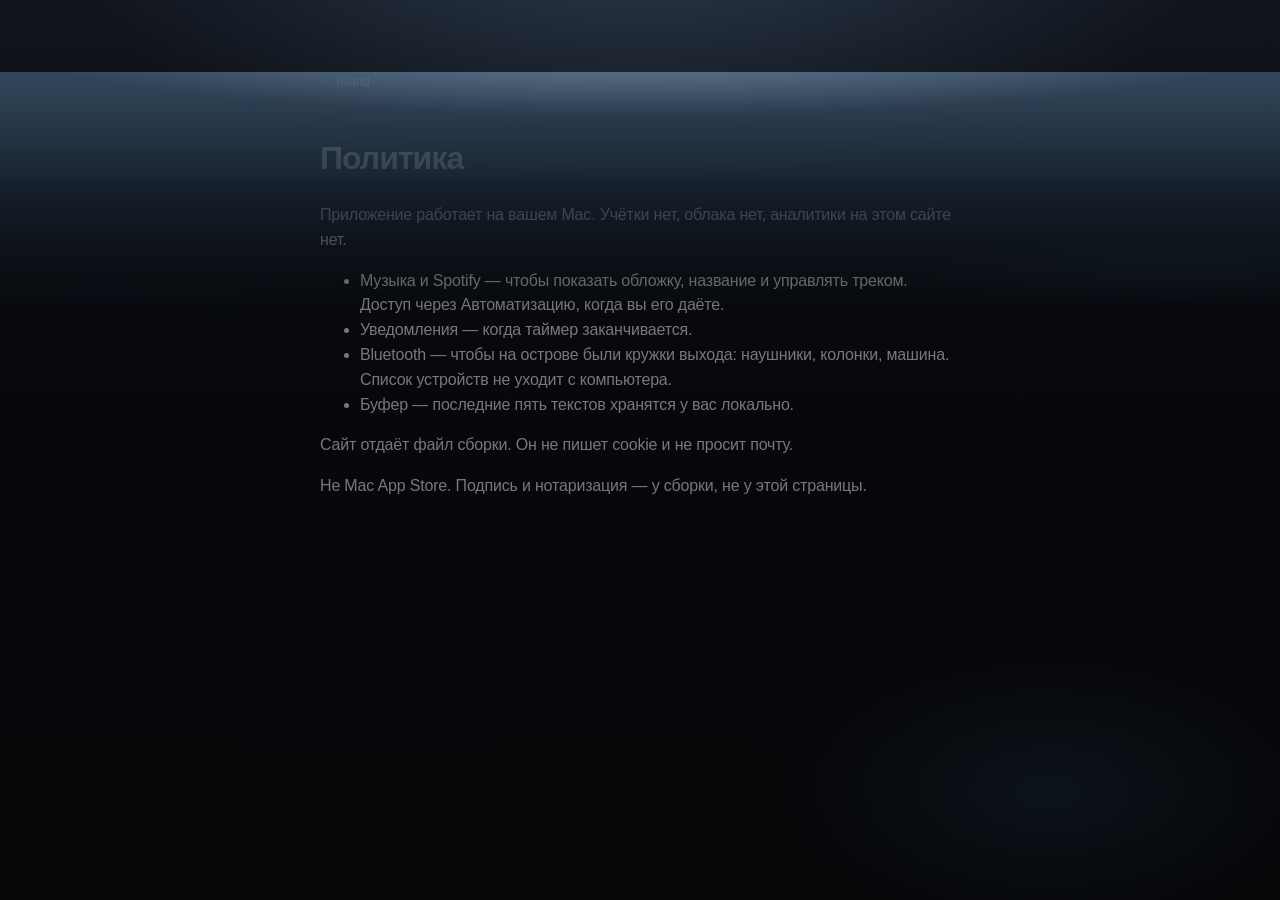
==== site/privacy.html @ e31c8dca "Initial commit of Island for Mac source and site." ====
<!DOCTYPE html>
<html lang="ru">
<head>
  <meta charset="utf-8">
  <meta name="viewport" content="width=device-width, initial-scale=1">
  <title>Политика — Island</title>
  <link rel="icon" href="favicon.svg" type="image/svg+xml">
  <link rel="stylesheet" href="site.css">
</head>
<body>
  <div class="sea" aria-hidden="true"></div>
  <div class="page">
    <article class="policy">
      <a class="back" href="index.html">← Island</a>
      <h1>Политика</h1>
      <p>Приложение работает на вашем Mac. Учётки нет, облака нет, аналитики на этом сайте нет.</p>
      <ul>
        <li>Музыка и Spotify — чтобы показать обложку, название и управлять треком. Доступ через Автоматизацию, когда вы его даёте.</li>
        <li>Уведомления — когда таймер заканчивается.</li>
        <li>Bluetooth — чтобы на острове были кружки выхода: наушники, колонки, машина. Список устройств не уходит с компьютера.</li>
        <li>Буфер — последние пять текстов хранятся у вас локально.</li>
      </ul>
      <p>Сайт отдаёт файл сборки. Он не пишет cookie и не просит почту.</p>
      <p>Не Mac App Store. Подпись и нотаризация — у сборки, не у этой страницы.</p>
    </article>
  </div>
</body>
</html>
---- site/site.css ----
:root {
  --bg: #07080b;
  --ink: #f3f3f5;
  --mute: rgba(243, 243, 245, 0.48);
  --hair: rgba(255, 255, 255, 0.14);
  --glass: rgba(48, 48, 52, 0.58);
  --tint: rgba(255, 255, 255, 0.08);
  --glass-blur: blur(44px) saturate(150%) brightness(1.12);
  --blue: #2997ff;
  --ease: cubic-bezier(0.16, 1, 0.3, 1);
  --spring: cubic-bezier(0.32, 0.72, 0, 1);
  --desktop:
    radial-gradient(ellipse 100% 70% at 50% -18%, rgba(186, 214, 240, 0.55), transparent 52%),
    radial-gradient(ellipse 55% 48% at 8% 108%, rgba(64, 104, 148, 0.5), transparent 54%),
    radial-gradient(ellipse 48% 42% at 92% 90%, rgba(52, 86, 124, 0.4), transparent 52%),
    linear-gradient(180deg, #3a4f66 0%, #1a2634 48%, #0e141c 100%);
  --pad: clamp(20px, 5vw, 72px);
  --max: 1120px;
  --island-w: 212px;
  --island-h: 34px;
  --island-r: 17px;
  --notch-w: 148px;
  --notch-h: 32px;
}

*,
*::before,
*::after {
  box-sizing: border-box;
}

html {
  scroll-behavior: smooth;
  background: #f5f5f7;
  color-scheme: light;
}

html.is-dark {
  background: var(--bg);
  color-scheme: dark;
}

html,
body {
  margin: 0;
  min-height: 100%;
  color: var(--ink);
  font-family: "SF Pro Display", "SF Pro Text", -apple-system, BlinkMacSystemFont, "Helvetica Neue", "Segoe UI", sans-serif;
  letter-spacing: -0.011em;
  -webkit-font-smoothing: antialiased;
}

body {
  overflow-x: hidden;
  background: #f5f5f7;
}

body.is-ready,
html.is-dark body {
  background: var(--bg);
}

body.booting {
  overflow: hidden;
}

a {
  color: inherit;
}

button,
.lang-btn {
  font: inherit;
  color: inherit;
  background: none;
  border: 0;
  cursor: pointer;
}

.sea {
  position: fixed;
  inset: 0;
  z-index: 0;
  pointer-events: none;
  background:
    radial-gradient(ellipse 80% 46% at 50% -6%, rgba(110, 150, 190, 0.28), transparent 56%),
    radial-gradient(ellipse 40% 30% at 82% 88%, rgba(32, 52, 74, 0.28), transparent 52%),
    linear-gradient(180deg, #10141c 0%, #07080b 42%, #050608 100%);
}

.sea::after {
  content: none;
}

.grain {
  position: fixed;
  inset: 0;
  z-index: 1;
  pointer-events: none;
  opacity: 0.035;
  transform: translateZ(0);
  background-image:
    radial-gradient(rgba(255, 255, 255, 0.22) 0.6px, transparent 0.7px),
    radial-gradient(rgba(0, 0, 0, 0.35) 0.5px, transparent 0.6px);
  background-size: 3px 3px, 2px 2px;
  background-position: 0 0, 1px 1px;
}

.page {
  position: relative;
  z-index: 2;
}

.page::before {
  content: "";
  position: absolute;
  inset: 0 0 auto;
  height: 240px;
  background: var(--desktop);
  opacity: 0.88;
  pointer-events: none;
  z-index: 0;
  -webkit-mask-image: linear-gradient(180deg, #000 0 42%, transparent);
  mask-image: linear-gradient(180deg, #000 0 42%, transparent);
}

.gate {
  position: fixed;
  inset: 0;
  z-index: 40;
  pointer-events: auto;
}

.gate-veil {
  position: absolute;
  inset: 0;
  background: #f5f5f7;
  --hole: 170px;
  -webkit-mask-image: radial-gradient(
    circle at 50% 16px,
    transparent 0,
    transparent var(--hole),
    #000 calc(var(--hole) + 72px)
  );
  mask-image: radial-gradient(
    circle at 50% 16px,
    transparent 0,
    transparent var(--hole),
    #000 calc(var(--hole) + 72px)
  );
}

.gate.is-done {
  opacity: 0;
  pointer-events: none;
  transition: opacity 0.55s var(--ease);
}

body.booting .live-island {
  pointer-events: none;
}

body.booting .hint,
body.booting .menubar {
  opacity: 0;
}

body.booting.is-night .menubar {
  opacity: 1;
  transition: opacity 0.9s var(--ease) 0.2s;
}

body.booting .sea,
body.booting .grain {
  opacity: 0;
}

body.booting.is-night .sea {
  opacity: 1;
  transition: opacity 1.1s var(--ease);
}

body.booting.is-night .grain {
  opacity: 0.045;
  transition: opacity 1.1s var(--ease);
}

.rise,
.rise-stay {
  opacity: 0;
  transition:
    opacity 0.7s var(--ease),
    transform 0.7s var(--ease);
  transition-delay: 0s;
}

.rise {
  transform: translate3d(0, 16px, 0);
}

.lid.rise {
  transform: translate3d(0, 12px, 0);
}

.rise.is-in {
  opacity: 1;
  transform: none;
  transition-delay: calc(var(--d, 0) * 70ms);
}

.rise-stay.is-in {
  opacity: 1;
}

.lid.rise.is-in {
  transform: none;
}

.menubar {
  display: flex;
  align-items: center;
  gap: 18px;
  height: 28px;
  padding: 0 16px;
  font-size: 13px;
  color: rgba(255, 255, 255, 0.86);
  user-select: none;
  background: rgba(14, 16, 20, 0.55);
}

.menubar nav {
  display: flex;
  gap: 16px;
}

.menubar a {
  text-decoration: none;
  opacity: 0.72;
}

.menubar a:hover {
  opacity: 1;
}

.apple {
  width: 12px;
  height: 14px;
  display: inline-block;
  opacity: 0.88;
}

.menubar .brand {
  font-weight: 600;
  opacity: 1;
}

.menubar-right {
  position: relative;
  z-index: 10;
  margin-left: auto;
  display: flex;
  align-items: center;
  gap: 14px;
}

.langs {
  position: relative;
  z-index: 10;
  display: flex;
  flex-wrap: wrap;
  justify-content: flex-end;
  gap: 6px 8px;
  font-size: 11px;
}

.lang-btn {
  opacity: 0.4;
  padding: 2px 4px;
  line-height: 1;
  pointer-events: auto;
}

.lang-btn[aria-pressed="true"] {
  opacity: 1;
}

.clock {
  font-variant-numeric: tabular-nums;
  min-width: 92px;
  text-align: right;
}

.island-slot {
  position: relative;
  height: 86px;
  margin-top: -28px;
  z-index: 8;
  overflow: visible;
  pointer-events: none;
  transition: height 0.52s var(--spring);
}

.island-slot.is-wide {
  height: 148px;
}

.island-slot.is-taller {
  height: 220px;
}

.island-wrap {
  position: absolute;
  left: 50%;
  top: 0;
  transform: translateX(-50%);
  z-index: 4;
  display: flex;
  flex-direction: column;
  align-items: center;
  pointer-events: auto;
}

.live-island {
  z-index: 1;
  pointer-events: auto;
}

.island {
  position: relative;
  width: 268px;
  height: 58px;
  border-radius: 0 0 29px 29px;
  overflow: hidden;
  isolation: isolate;
  transform: translateZ(0);
  transform-origin: top center;
  transition:
    width 0.52s var(--spring),
    height 0.52s var(--spring),
    border-radius 0.52s var(--spring);
}

.island.is-open {
  width: 420px;
  height: 124px;
  border-radius: 0 0 22px 22px;
}

.island.is-open.is-tall {
  height: 198px;
}

.mac-notch {
  position: absolute;
  left: 50%;
  top: 0;
  z-index: 12;
  display: flex;
  align-items: center;
  justify-content: center;
  overflow: hidden;
  width: var(--notch-w, 148px);
  height: var(--notch-h, 32px);
  margin-left: calc(var(--notch-w, 148px) / -2);
  border-radius: 0 0 11px 11px;
  background: #000;
  pointer-events: none;
  box-shadow: 0 1px 0 rgba(0, 0, 0, 0.65);
}

.mac-cam {
  position: static;
  width: 6px;
  height: 6px;
  flex: none;
  border-radius: 50%;
  transform: none;
  background: #151518;
  box-shadow: inset 0 0.4px 0.5px rgba(255, 255, 255, 0.12);
}

.island-glass,
.lid-cap::before,
.lyrics-island::before,
.move-body {
  background-color: rgba(38, 40, 46, 0.92);
  background-image: linear-gradient(
    180deg,
    rgba(255, 255, 255, 0.22) 0%,
    rgba(255, 255, 255, 0.06) 34%,
    rgba(255, 255, 255, 0.02) 58%,
    rgba(0, 0, 0, 0.28) 100%
  );
  box-shadow:
    inset 0 1px 0 rgba(255, 255, 255, 0.38),
    inset 0 -0.8px 0 rgba(0, 0, 0, 0.4),
    inset 0 0 0 0.6px rgba(255, 255, 255, 0.14),
    0 0 0 0.5px rgba(0, 0, 0, 0.5),
    0 10px 28px rgba(0, 0, 0, 0.28);
}

.island-glass {
  position: absolute;
  inset: 0;
  border-radius: inherit;
  transform: translateZ(0);
  backface-visibility: hidden;
}

.island-glass::before {
  content: "";
  position: absolute;
  left: 8%;
  top: -45%;
  width: 58%;
  height: 78%;
  background: radial-gradient(ellipse, rgba(255, 255, 255, 0.16), transparent 68%);
  pointer-events: none;
}

.island-glass::after {
  display: none;
}

.island-collapsed,
.island-open {
  position: absolute;
  inset: 0;
  display: flex;
  color: white;
}

.live-island .island-collapsed,
.live-island .island-open {
  inset: auto;
  top: 0;
  left: 50%;
  transform: translateX(-50%);
}

.live-island .island-collapsed {
  width: 268px;
  height: 58px;
}

.live-island .island-open {
  width: 420px;
  height: 124px;
}

.live-island.is-open.is-tall .island-open {
  height: 198px;
}

.island-collapsed {
  align-items: flex-end;
  justify-content: space-between;
  padding: 32px 16px 6px;
  gap: 0;
  font-size: 10px;
  font-weight: 600;
  opacity: 1;
  transition: opacity 0.12s linear;
}

.mini-left {
  display: flex;
  align-items: center;
  gap: 6px;
  min-width: 0;
  flex: 1;
}

.mini-time,
.mini-timer {
  font-variant-numeric: tabular-nums;
  opacity: 0.55;
}

.mini-timer {
  display: flex;
  align-items: center;
  gap: 4px;
  opacity: 0.78;
  flex: none;
}

.mini-title {
  overflow: hidden;
  text-overflow: ellipsis;
  white-space: nowrap;
  max-width: 88px;
}

.mini-ring {
  width: 12px;
  height: 12px;
  flex: none;
}

.mini-ring-bg,
.mini-ring-fg {
  fill: none;
  stroke-width: 1.5;
}

.mini-ring-bg {
  stroke: rgba(255, 255, 255, 0.16);
}

.mini-ring-fg {
  stroke: rgba(255, 255, 255, 0.95);
  stroke-linecap: round;
  transform: rotate(-90deg);
  transform-origin: 6px 6px;
  stroke-dasharray: 28.274;
  stroke-dashoffset: 17.5;
}

.mini-gap {
  width: 8px;
  flex: 1;
}

.island.is-open .island-collapsed {
  opacity: 0;
  pointer-events: none;
}

.island-open {
  flex-direction: column;
  padding: 6px 10px 12px;
  opacity: 0;
  visibility: hidden;
  pointer-events: none;
  transition:
    opacity 0.12s linear,
    visibility 0s linear 0.12s;
}

.island.is-open .island-open {
  opacity: 1;
  visibility: visible;
  pointer-events: auto;
  transition:
    opacity 0.2s var(--ease) 0.22s,
    visibility 0s linear 0.22s;
}

.bars {
  display: flex;
  align-items: flex-end;
  gap: 1.5px;
  height: 10px;
}

.bars i {
  display: block;
  width: 2px;
  background: #fff;
  border-radius: 1px;
  animation: eq 2.2s var(--ease) infinite;
  transform-origin: center bottom;
}

.bars i:nth-child(1) { height: 4px; animation-delay: 0s; }
.bars i:nth-child(2) { height: 9px; animation-delay: 0.28s; }
.bars i:nth-child(3) { height: 6px; animation-delay: 0.5s; }
.bars i:nth-child(4) { height: 10px; animation-delay: 0.14s; }

@keyframes eq {
  0%, 100% { transform: scaleY(0.78); }
  50% { transform: scaleY(1); }
}

.ears {
  display: flex;
  align-items: center;
  height: 32px;
  padding: 0 2px;
}

.wheels {
  display: flex;
  gap: 3px;
  transform: scale(0.72);
  transform-origin: left center;
}

.wheel {
  width: 22px;
  height: 32px;
  overflow: hidden;
  text-align: center;
  font-size: 11px;
  font-variant-numeric: tabular-nums;
  line-height: 11px;
  opacity: 0.9;
  color: inherit;
  padding: 0;
}

.wheel span {
  display: block;
  opacity: 0.28;
}

.wheel span.on {
  opacity: 1;
  font-weight: 600;
}

.right-ear {
  margin-left: auto;
  display: flex;
  gap: 2px;
}

.chip,
.icon-btn,
.out {
  transition: opacity 0.2s var(--ease), background-color 0.2s var(--ease), color 0.2s var(--ease);
}

.chip {
  width: 26px;
  height: 26px;
  display: grid;
  place-items: center;
  opacity: 0.78;
  color: inherit;
  padding: 0;
}

.chip:hover,
.icon-btn:hover,
.out:hover {
  opacity: 1;
}

.chip svg {
  width: 12px;
  height: 12px;
  fill: none;
  stroke: currentColor;
  stroke-width: 1.7;
  stroke-linecap: round;
  stroke-linejoin: round;
}

.chip.mic-off {
  background: #fff;
  color: #e11d2e;
  border-radius: 50%;
  opacity: 1;
}

.chip .mic-off-ico {
  display: none;
}

.chip.mic-off .mic-on {
  display: none;
}

.chip.mic-off .mic-off-ico {
  display: block;
}

.media-row {
  display: flex;
  align-items: center;
  gap: 10px;
  margin-top: 10px;
  padding: 0 4px;
}

.art {
  width: 32px;
  height: 32px;
  border-radius: 9px;
  flex: none;
  background:
    radial-gradient(circle at 32% 28%, rgba(255, 214, 176, 0.95), transparent 36%),
    radial-gradient(circle at 78% 72%, rgba(40, 28, 22, 0.7), transparent 48%),
    linear-gradient(155deg, #c47848 0%, #6a3218 48%, #2a1812 100%);
  box-shadow: inset 0 0 0 0.5px rgba(255, 255, 255, 0.18);
}

.live-island .meta {
  max-width: 100px;
}

.live-island .transport {
  flex-shrink: 0;
}

.meta {
  min-width: 0;
  flex: 1;
}

.meta strong {
  display: block;
  font-size: 12px;
  font-weight: 600;
  white-space: nowrap;
  overflow: hidden;
  text-overflow: ellipsis;
}

.meta small {
  display: block;
  font-size: 11px;
  color: rgba(255, 255, 255, 0.48);
}

.transport {
  display: flex;
  align-items: center;
  gap: 8px;
  margin-left: auto;
}

.icon-btn {
  width: 24px;
  height: 24px;
  display: grid;
  place-items: center;
  padding: 0;
  opacity: 0.88;
  color: inherit;
}

.icon-btn svg,
.out svg {
  width: 11px;
  height: 11px;
  fill: currentColor;
  stroke: currentColor;
  stroke-width: 1.2;
  stroke-linecap: round;
  stroke-linejoin: round;
}

.icon-btn .play-ico {
  display: none;
}

.island.is-paused .play-ico {
  display: block;
}

.island.is-paused .pause-ico {
  display: none;
}

.island.is-paused .bars i {
  animation: none;
}

.outs {
  display: flex;
  gap: 4px;
  padding: 3px 5px;
  border-radius: 999px;
  background: rgba(255, 255, 255, 0.1);
}

.out {
  width: 20px;
  height: 20px;
  border-radius: 50%;
  display: grid;
  place-items: center;
  padding: 0;
  background: rgba(255, 255, 255, 0.1);
  color: rgba(255, 255, 255, 0.42);
}

.out svg {
  width: 10px;
  height: 10px;
}

.out.is-on {
  background: #fff;
  color: #111;
}

.clip-list,
.side-panel {
  display: none;
  margin: 6px 4px 0;
  font-size: 11px;
  color: rgba(255, 255, 255, 0.78);
}

.island.show-clip .clip-list,
.island.show-lyrics .js-lyrics,
.island.show-list .js-playlist {
  display: grid;
  gap: 3px;
}

.clip-list button,
.js-playlist button {
  text-align: left;
  color: inherit;
  padding: 3px 6px;
  border-radius: 6px;
  background: rgba(255, 255, 255, 0.06);
}

.clip-list button:hover,
.js-playlist button:hover,
.js-playlist button.is-on {
  background: rgba(255, 255, 255, 0.14);
}

.side-panel {
  padding: 4px 6px;
  line-height: 1.35;
  color: rgba(255, 255, 255, 0.55);
}

.progress {
  display: flex;
  align-items: center;
  gap: 8px;
  margin-top: 8px;
  padding: 0 4px;
  font-size: 10px;
  font-variant-numeric: tabular-nums;
  color: rgba(255, 255, 255, 0.55);
}

.bar {
  flex: 1;
  height: 3px;
  border-radius: 99px;
  background: rgba(255, 255, 255, 0.16);
  overflow: hidden;
  padding: 0;
}

.bar i {
  display: block;
  height: 100%;
  width: 34%;
  background: #fff;
  border-radius: inherit;
  pointer-events: none;
}

.hint {
  margin-top: 10px;
  font-size: 11px;
  color: var(--mute);
  white-space: nowrap;
  transition: opacity 0.3s;
  pointer-events: none;
}

.island-wrap:has(.is-open) .hint {
  opacity: 0;
  height: 0;
  margin: 0;
  overflow: hidden;
}

.notch-row {
  display: grid;
  grid-template-columns: 1fr 1fr;
  gap: 18px;
  width: min(100% - 2 * var(--pad), var(--max));
  margin: 0 auto;
}

.lid {
  margin: 0;
}

.lid-screen {
  position: relative;
  height: 168px;
  border-radius: 8px 8px 0 0;
  overflow: hidden;
  background: var(--desktop);
  box-shadow:
    inset 0 3px 0 #050506,
    inset 0 0 0 1px rgba(0, 0, 0, 0.55);
}

.lid-float .lid-screen {
  height: 168px;
}

.desk-bar,
.lid-bar {
  position: absolute;
  left: 0;
  right: 0;
  z-index: 1;
  display: flex;
  align-items: center;
  justify-content: space-between;
  font-size: 8px;
  font-weight: 500;
  letter-spacing: 0.01em;
  color: rgba(255, 255, 255, 0.72);
  background: rgba(28, 28, 30, 0.82);
  pointer-events: none;
}

.desk-bar {
  top: 0;
  height: 22px;
  padding: 0 10px;
}

.mac-screen > .mac-notch {
  z-index: 12;
}

.edit-stack,
.lyrics-island,
.move-body {
  z-index: 3;
}

.lid-bar {
  top: 3px;
  height: 24px;
  padding: 0 10px;
}

.lid-menus {
  display: inline-flex;
  align-items: center;
  gap: 7px;
  min-width: 0;
  overflow: hidden;
  white-space: nowrap;
}

.lid-apple {
  width: 9px;
  height: 11px;
  flex: none;
  opacity: 0.92;
}

.lid-float .lid-bar {
  display: grid;
  grid-template-columns: minmax(0, 1fr) auto minmax(0, 1fr);
  align-items: center;
  gap: 12px;
  top: 3px;
  height: 24px;
  padding: 0 14px;
  z-index: 3;
}

.lid-float .lid-menus {
  justify-self: start;
}

.lid-float .lid-clock {
  justify-self: end;
  display: inline-flex;
  align-items: center;
  gap: 7px;
  font-variant-numeric: tabular-nums;
}

.lid-wifi {
  width: 11px;
  height: 8px;
  opacity: 0.78;
}

.lid-batt {
  width: 16px;
  height: 7px;
  border: 1px solid currentColor;
  border-radius: 2px;
  opacity: 0.72;
  position: relative;
}

.lid-batt::before {
  content: "";
  position: absolute;
  inset: 1px 5px 1px 1px;
  background: currentColor;
  border-radius: 0.5px;
}

.lid-batt::after {
  content: "";
  position: absolute;
  right: -3px;
  top: 1.5px;
  width: 1.5px;
  height: 3px;
  background: currentColor;
  border-radius: 0 1px 1px 0;
}

.lid-extra {
  margin-left: 7px;
}

.lid-cap,
.lyrics-island {
  position: absolute;
  top: 0;
  left: 50%;
  z-index: 2;
  width: min(200px, 78%);
  height: 56px;
  margin-left: 0;
  transform: translateX(-50%);
  border-radius: 0 0 23px 23px;
  color: #fff;
  display: flex;
  align-items: flex-end;
  justify-content: space-between;
  padding: 0 12px 5px;
  font-size: 9px;
  font-weight: 600;
  overflow: hidden;
}

.lid-cap::before,
.lyrics-island::before {
  content: "";
  position: absolute;
  inset: 0;
  z-index: 0;
  border-radius: inherit;
  pointer-events: none;
}

.lid-float .lid-cap {
  position: relative;
  top: auto;
  left: auto;
  z-index: 2;
  width: 152px;
  height: 18px;
  margin: 0;
  transform: none;
  border-radius: 9px;
  align-items: center;
  justify-content: space-between;
  padding: 0 8px;
  font-size: 8px;
  font-weight: 500;
  justify-self: center;
}

.lid-float .lid-cap::before {
  box-shadow:
    inset 0 0.5px 0 rgba(255, 255, 255, 0.38),
    inset 0 0 0 0.5px rgba(255, 255, 255, 0.14),
    0 0 0 0.5px rgba(0, 0, 0, 0.25);
}

.lid:not(.lid-float) .mac-notch,
.lid:not(.lid-float) .lid-cap {
  top: 3px;
}

.lid-window {
  position: absolute;
  left: 36px;
  right: 36px;
  top: 42px;
  bottom: 0;
  border-radius: 10px 10px 0 0;
  background: rgba(38, 40, 46, 0.72);
  box-shadow:
    0 12px 32px rgba(0, 0, 0, 0.28),
    inset 0 0 0 0.5px rgba(255, 255, 255, 0.08);
  overflow: hidden;
}

.lid-titlebar {
  height: 22px;
  display: flex;
  align-items: center;
  gap: 5px;
  padding: 0 10px;
  background: rgba(52, 54, 60, 0.92);
  font-size: 8px;
  font-weight: 500;
  letter-spacing: 0.01em;
  color: rgba(255, 255, 255, 0.5);
}

.lid-titlebar span {
  flex: 1;
  text-align: center;
  margin-right: 28px;
}

.tl {
  width: 8px;
  height: 8px;
  flex: none;
  border-radius: 50%;
}

.tl-r { background: #ff5f57; }
.tl-y { background: #febc2e; }
.tl-g { background: #28c840; }

.lid-notch {
  --notch-w: 112px;
  --notch-h: 26px;
}

.lid-notch .lid-cap {
  width: min(210px, 86%);
}

.lid-l,
.lid-r {
  position: relative;
  z-index: 1;
  display: flex;
  align-items: center;
  gap: 4px;
  min-width: 0;
  overflow: hidden;
  white-space: nowrap;
}

.lid-gap {
  width: 8px;
  flex: 1;
}

.lid-l {
  padding-right: 0;
}

.lid-r {
  padding-left: 0;
  opacity: 0.78;
  font-variant-numeric: tabular-nums;
}

.lid-l em {
  font-style: normal;
  font-weight: 600;
  opacity: 0.55;
  font-variant-numeric: tabular-nums;
}

.ring {
  width: 12px;
  height: 12px;
  flex: none;
  border-radius: 50%;
  transform: rotate(-90deg);
  background: conic-gradient(#fff 0 38%, rgba(255, 255, 255, 0.16) 38% 100%);
  -webkit-mask: radial-gradient(farthest-side, transparent calc(100% - 1.55px), #000 calc(100% - 1.45px));
  mask: radial-gradient(farthest-side, transparent calc(100% - 1.55px), #000 calc(100% - 1.45px));
}

.lid-float .ring,
.lid-float .lid-l em {
  display: none;
}

.lid-cap.wraps-notch,
.lyrics-island.wraps-notch {
  padding-top: 28px;
}

.lid figcaption {
  margin-top: 8px;
  text-align: center;
  font-size: 11px;
  color: var(--mute);
}

.hero,
.map,
.lyrics-demo,
.edit-demo,
.move-demo,
.shores,
.get,
.foot {
  width: min(100% - 2 * var(--pad), var(--max));
  margin-inline: auto;
}

.hero {
  padding: 28px 0 72px;
  text-align: center;
}

.hero .notch-row {
  width: 100%;
  margin: 56px auto 0;
}

.kicker {
  margin: 12px 0 0;
  font-size: 12px;
  letter-spacing: 0.16em;
  text-transform: uppercase;
  color: var(--mute);
}

.hero h1 {
  margin: 0;
  font-size: clamp(48px, 9vw, 96px);
  font-weight: 500;
  letter-spacing: -0.045em;
  line-height: 0.92;
}

.lede {
  max-width: 34em;
  margin: 18px auto 0;
  font-size: 17px;
  line-height: 1.45;
  color: var(--mute);
}

.cta-row {
  display: flex;
  justify-content: center;
  align-items: center;
  gap: 18px;
  margin-top: 32px;
  flex-wrap: wrap;
}

.download {
  display: inline-flex;
  align-items: center;
  gap: 8px;
  text-decoration: none;
  background: #fff;
  color: #111;
  padding: 11px 20px;
  border-radius: 980px;
  font-size: 17px;
  font-weight: 400;
  letter-spacing: -0.022em;
  transition: transform 0.45s var(--spring), opacity 0.35s var(--ease);
}

.download:hover {
  transform: scale(1.03);
  opacity: 0.9;
}

.download svg {
  width: 14px;
  height: 14px;
  fill: none;
  stroke: currentColor;
  stroke-width: 1.5;
  stroke-linecap: round;
  stroke-linejoin: round;
}

.win {
  font-size: 13px;
  color: var(--mute);
}

.note {
  margin-top: 14px;
  font-size: 12px;
  color: var(--mute);
  min-height: 1.2em;
}

.map {
  padding: 40px 0 80px;
}

.map-head {
  text-align: center;
  margin-bottom: 36px;
}

.map-head h2 {
  margin: 0;
  font-size: clamp(22px, 3vw, 32px);
  font-weight: 560;
  letter-spacing: -0.03em;
}

.map-head p {
  margin: 8px auto 0;
  max-width: 36em;
  color: var(--mute);
  font-size: 15px;
}

.chart {
  position: relative;
  min-height: 560px;
}

.legend {
  position: absolute;
  inset: 0;
  pointer-events: none;
}

.chart-island {
  position: absolute;
  left: 50%;
  top: 50%;
  width: 420px;
  transform: translate(-50%, -46%);
}

.chart-island::before {
  content: "";
  position: absolute;
  left: 0;
  top: 0;
  width: 420px;
  height: 124px;
  border-radius: 0 0 22px 22px;
  background: var(--desktop);
  pointer-events: none;
  z-index: 0;
}

.chart-island .island {
  position: relative;
  z-index: 1;
  width: 420px;
  height: 124px;
  border-radius: 0 0 22px 22px;
}

.chart-island .island-open {
  opacity: 1;
  visibility: visible;
  pointer-events: auto;
}

.chart-island .island-collapsed {
  display: none;
}

.tray {
  margin: 10px auto 0;
  width: 300px;
  height: 50px;
  display: flex;
  align-items: center;
  gap: 8px;
  padding: 8px 10px;
  border-radius: 18px;
  background: rgba(14, 14, 16, 0.88);
  box-shadow: inset 0 0 0 0.7px rgba(255, 255, 255, 0.16);
}

.spark {
  width: 26px;
  height: 26px;
  display: grid;
  place-items: center;
  border-radius: 50%;
  background: rgba(255, 255, 255, 0.12);
}

.spark svg {
  width: 12px;
  height: 12px;
  stroke: #fff;
  fill: none;
  stroke-width: 1.4;
  opacity: 0.88;
}

.tray-empty {
  font-size: 10px;
  color: rgba(255, 255, 255, 0.45);
}

.done {
  margin-left: auto;
  font-size: 10px;
  font-weight: 600;
  padding: 5px 8px;
  border-radius: 999px;
  background: rgba(255, 255, 255, 0.12);
}

.label {
  position: absolute;
  width: max-content;
  max-width: 160px;
  font-size: 12px;
  line-height: 1.35;
  color: rgba(243, 243, 245, 0.78);
}

.label span {
  display: block;
}

.label strong {
  display: block;
  font-size: 11px;
  letter-spacing: 0.12em;
  text-transform: uppercase;
  color: #fff;
  margin-bottom: 3px;
  font-weight: 600;
}

.label[data-spot="timer"] { left: 0; top: 18%; }
.label[data-spot="edit"] { right: 0; top: 8%; text-align: right; }
.label[data-spot="guide"] { right: 4%; top: 28%; text-align: right; }
.label[data-spot="clipboard"] { right: 0; top: 48%; text-align: right; }
.label[data-spot="media"] { left: 0; top: 52%; }
.label[data-spot="playlist"] { right: 2%; top: 68%; text-align: right; }
.label[data-spot="progress"] { left: 2%; bottom: 6%; }
.label[data-spot="anim"] { right: 4%; bottom: 4%; text-align: right; }

.leaders {
  position: absolute;
  inset: 0;
  width: 100%;
  height: 100%;
  pointer-events: none;
}

.leaders line {
  stroke: rgba(255, 255, 255, 0.42);
  stroke-width: 1;
  stroke-linecap: round;
}

.lyrics-demo {
  padding: 24px 0 88px;
}

.lyrics-copy {
  text-align: center;
  margin-bottom: 28px;
}

.lyrics-copy h2 {
  margin: 0;
  font-size: clamp(22px, 3vw, 32px);
  font-weight: 560;
  letter-spacing: -0.03em;
}

.lyrics-copy p {
  margin: 8px auto 0;
  max-width: 36em;
  color: var(--mute);
  font-size: 15px;
  line-height: 1.5;
}

.play-anim {
  display: inline-flex;
  align-items: center;
  justify-content: center;
  margin: 18px auto 0;
  padding: 8px 16px;
  border-radius: 980px;
  background: #fff;
  color: #111;
  font-size: 15px;
  font-weight: 400;
  letter-spacing: -0.016em;
  transition: transform 0.45s var(--spring), opacity 0.35s var(--ease);
}

.play-anim:hover {
  transform: scale(1.03);
  opacity: 0.9;
}

.play-anim:disabled {
  opacity: 0.38;
  cursor: default;
  transform: none;
}

.mac-screen {
  position: relative;
  width: min(100%, 900px);
  aspect-ratio: 2560 / 1664;
  height: auto;
  margin-inline: auto;
  overflow: hidden;
  border-radius: 10px;
  background: var(--desktop);
  box-shadow:
    inset 0 1px 0 rgba(255, 255, 255, 0.06),
    0 0 0 1px #1d1d1f,
    0 2px 6px rgba(0, 0, 0, 0.35),
    0 28px 64px rgba(0, 0, 0, 0.42);
}

.lyrics-desk {
  position: relative;
}

.lyrics-island {
  width: min(268px, 92%);
  height: 58px;
  border-radius: 0 0 29px 29px;
  padding: 32px 16px 6px;
  font-size: 10px;
}

.lyrics-island .lid-gap {
  width: 8px;
  flex: 1;
}

.lyrics-card {
  position: absolute;
  left: 16%;
  top: 22%;
  width: 320px;
  height: 120px;
  padding: 0;
  overflow: hidden;
  border-radius: 26px;
  color: #fff;
  text-align: center;
  font-size: 12px;
  transform-origin: 0 0;
  background-color: rgba(22, 24, 28, 0.92);
  background-image: linear-gradient(180deg, rgba(255, 255, 255, 0.16) 0%, rgba(255, 255, 255, 0.04) 42%, rgba(0, 0, 0, 0.2) 100%);
  box-shadow:
    inset 0 1px 0 rgba(255, 255, 255, 0.34),
    inset 0 0 0 0.6px rgba(255, 255, 255, 0.14),
    0 18px 40px rgba(0, 0, 0, 0.28);
}

.lyrics-stack {
  --row: 2.56em;
  --gap: 0.67em;
  --i: 2;
  position: absolute;
  left: 1.67em;
  right: 1.67em;
  top: 50%;
  display: flex;
  flex-direction: column;
  align-items: stretch;
  gap: var(--gap);
  transform: translateY(calc(-1 * (var(--i) * (var(--row) + var(--gap)) + var(--row) / 2)));
  transition: transform 0.18s ease-in-out;
  pointer-events: none;
}

.lyrics-close {
  position: absolute;
  top: 10px;
  left: 10px;
  z-index: 2;
  width: 14px;
  height: 14px;
  border-radius: 50%;
  background: rgba(224, 75, 71, 0.72);
  box-shadow: inset 0 0 0 1px rgba(255, 255, 255, 0.28);
}

.lyrics-line {
  margin: 0;
  display: flex;
  align-items: center;
  justify-content: center;
  min-height: var(--row);
  max-height: var(--row);
  overflow: hidden;
  font-size: 1em;
  font-weight: 500;
  line-height: 1.28;
  letter-spacing: -0.011em;
  opacity: 0;
}

.lyrics-line.is-prev,
.lyrics-line.is-next {
  opacity: 0.28;
}

.lyrics-line.is-on {
  opacity: 1;
}

.lyrics-resize {
  position: absolute;
  right: 10px;
  bottom: 10px;
  z-index: 2;
  width: 14px;
  height: 14px;
  border-radius: 50%;
  background: #fff;
  box-shadow: 0 0 0 4px rgba(255, 255, 255, 0.08);
}

.lyrics-card.is-sizing .lyrics-cursor {
  left: calc(100% - 17px) !important;
  top: calc(100% - 17px) !important;
  transform: none !important;
  opacity: 1;
}

.demo-cursor .c-out {
  fill: #111;
}

.demo-cursor .c-in {
  fill: #fff;
}

.lyrics-cursor,
.edit-cursor,
.move-cursor {
  position: absolute;
  left: 0;
  top: 0;
  width: 12px;
  height: 19px;
  overflow: visible;
  transform-origin: 1px 1px;
  filter: drop-shadow(0 1px 1px rgba(0, 0, 0, 0.28));
  pointer-events: none;
  will-change: transform, opacity;
}

.lyrics-cursor {
  z-index: 4;
  opacity: 0;
}

.edit-demo {
  padding: 8px 0 88px;
}

.edit-desk {
  position: relative;
}

.edit-stack {
  position: relative;
  width: 420px;
  margin: 0 auto;
}

.edit-island.island.is-open {
  width: 420px;
  height: 106px;
  border-radius: 0 0 22px 22px;
  overflow: visible;
}

.edit-island .island-open {
  opacity: 1;
  visibility: visible;
  pointer-events: none;
  padding-top: 8px;
}

.edit-island .chip,
.edit-island .wheels,
.edit-island .icon-btn,
.edit-island .outs {
  position: relative;
}

.edit-island .transport {
  gap: 6px;
}

.edit-island .meta {
  max-width: 72px;
}

.edit-pencil.is-on {
  background: none;
  border-radius: 8px;
  opacity: 1;
}

.edit-stage.is-playing .edit-pencil.is-on {
  background: rgba(255, 255, 255, 0.16);
}

.edit-minus {
  position: absolute;
  top: -3px;
  right: -3px;
  width: 11px;
  height: 11px;
  border-radius: 50%;
  background: #1a1a1e;
  box-shadow: 0 0 0 1px #fff;
  opacity: 0;
  visibility: hidden;
}

.edit-stage.is-playing .edit-minus {
  opacity: 1;
  visibility: visible;
}

.edit-minus::after {
  content: "";
  position: absolute;
  left: 2.5px;
  top: 4.5px;
  width: 6px;
  height: 1.5px;
  border-radius: 1px;
  background: #fff;
}

.edit-tray-wrap {
  margin-top: 12px;
  opacity: 0;
  visibility: hidden;
}

.edit-stage.is-playing .edit-tray-wrap {
  opacity: 1;
  visibility: visible;
}

.edit-cap {
  display: block;
  margin-bottom: 6px;
  text-align: center;
  font-size: 10px;
  letter-spacing: 0.16em;
  text-transform: uppercase;
  color: rgba(255, 255, 255, 0.42);
}

.edit-tray {
  width: 100%;
  margin: 0;
  border: 0.5px solid rgba(255, 255, 255, 0.16);
}

.edit-mic-on,
.edit-mic-off,
.edit-allon {
  animation-duration: 8s;
  animation-timing-function: linear;
  animation-iteration-count: 1;
  animation-fill-mode: forwards;
}

.edit-stage.is-playing .edit-mic-on,
.edit-stage.is-playing .edit-mic-off,
.edit-stage.is-playing .edit-allon {
  animation-play-state: running;
}

.edit-mic-on {
  animation-name: none;
}

.edit-stage.is-playing .edit-mic-on { animation-name: edit-mic-on; }
.edit-stage.is-playing .edit-mic-off { animation-name: edit-mic-off; }
.edit-stage.is-playing .edit-allon { animation-name: edit-allon; }

.edit-mic-off {
  width: 26px;
  height: 26px;
  display: grid;
  place-items: center;
  border-radius: 50%;
  background: rgba(255, 255, 255, 0.1);
  flex: none;
  opacity: 0;
}

.edit-mic-off svg {
  width: 12px;
  height: 12px;
  fill: none;
  stroke: #fff;
  stroke-width: 1.7;
  stroke-linecap: round;
  stroke-linejoin: round;
}

.edit-allon {
  /* rest pose: label visible until play */
}

.edit-fly {
  position: absolute;
  left: 0;
  top: 0;
  width: 26px;
  height: 26px;
  display: grid;
  place-items: center;
  border-radius: 50%;
  background: rgba(255, 255, 255, 0.14);
  box-shadow: 0 8px 20px rgba(0, 0, 0, 0.35);
  opacity: 0;
  z-index: 8;
  pointer-events: none;
  transform-origin: 0 0;
  will-change: transform, opacity;
}

.edit-fly svg {
  width: 12px;
  height: 12px;
  fill: none;
  stroke: #fff;
  stroke-width: 1.7;
  stroke-linecap: round;
  stroke-linejoin: round;
}

.edit-cursor {
  z-index: 5;
  opacity: 0;
}

@keyframes edit-mic-on {
  0%,
  30% { opacity: 1; }
  40%,
  58% { opacity: 0; }
  72%,
  100% { opacity: 1; }
}

@keyframes edit-mic-off {
  0%,
  30% { opacity: 0; width: 0; margin: 0; }
  40%,
  58% { opacity: 1; width: 26px; margin: 0; }
  72%,
  100% { opacity: 0; width: 0; margin: 0; }
}

@keyframes edit-allon {
  0%,
  30% { opacity: 1; }
  40%,
  58% { opacity: 0; }
  72%,
  100% { opacity: 1; }
}

@keyframes edit-cursor {
  0% {
    transform: translate(var(--away-x), var(--away-y));
    opacity: 0;
  }
  8% {
    transform: translate(var(--pen-x), var(--pen-y));
    opacity: 1;
  }
  14% {
    transform: translate(var(--pen-x), var(--pen-y)) scale(0.88);
  }
  20% {
    transform: translate(var(--mic-x), var(--mic-y)) scale(1);
  }
  26% {
    transform: translate(var(--mic-x), var(--mic-y)) scale(0.88);
  }
  38% {
    transform: translate(var(--tray-x), var(--tray-y)) scale(1);
    opacity: 1;
  }
  70% {
    transform: translate(var(--tray-x), var(--tray-y));
    opacity: 0.9;
  }
  74% {
    transform: translate(var(--tray-x), var(--tray-y)) scale(0.88);
  }
  84% {
    transform: translate(var(--pen-x), var(--pen-y)) scale(1);
  }
  92% {
    transform: translate(var(--away-x), var(--away-y));
    opacity: 0.2;
  }
  100% {
    transform: translate(var(--away-x), var(--away-y));
    opacity: 0;
  }
}

.move-demo {
  padding: 8px 0 88px;
}

.move-desk {
  position: relative;
  container-type: size;
}

.move-cam {
  z-index: 12;
}

.move-house {
  position: absolute;
  left: calc(50% + 104px);
  top: 4px;
  width: max-content;
  min-width: 30px;
  margin-left: 0;
  display: flex;
  flex-direction: column;
  align-items: center;
  gap: 4px;
  color: rgba(255, 255, 255, 0.78);
  opacity: 0;
  z-index: 2;
  transform: translateX(-50%);
  transform-origin: top center;
}

.move-house svg {
  width: 18px;
  height: 18px;
  fill: none;
  stroke: currentColor;
  stroke-width: 1.4;
  stroke-linejoin: round;
  background: rgba(14, 14, 16, 0.72);
  border-radius: 50%;
  padding: 6px;
  box-sizing: content-box;
  box-shadow: inset 0 0 0 0.6px rgba(255, 255, 255, 0.16);
}

.move-house span {
  display: block;
  font-size: 9px;
  letter-spacing: 0.06em;
  text-transform: uppercase;
  text-align: center;
  white-space: nowrap;
  color: rgba(255, 255, 255, 0.42);
}

.move-body {
  position: absolute;
  left: 0;
  top: 0;
  width: 268px;
  height: 58px;
  overflow: hidden;
  border-radius: 0 0 29px 29px;
  transform: translate(calc(50cqw - 134px), 0);
  -webkit-mask-image: none;
  mask-image: none;
}

.move-body::before,
.move-body::after {
  content: none;
}

.move-pill,
.move-card {
  position: absolute;
  inset: 0;
  color: #fff;
}

.move-pill {
  display: flex;
  align-items: flex-end;
  justify-content: space-between;
  padding: 0 16px 6px;
  font-size: 10px;
  font-weight: 600;
}

.move-card {
  display: flex;
  flex-direction: column;
  align-items: center;
  justify-content: center;
  gap: 4px;
  padding: 8px;
  opacity: 0;
}

.move-card .art {
  width: 28px;
  height: 28px;
}

.move-card strong,
.move-card small {
  font-size: 8px;
  font-weight: 600;
  text-align: center;
}

.move-card small {
  opacity: 0.55;
  font-variant-numeric: tabular-nums;
}

.move-taps {
  position: absolute;
  left: 50%;
  top: 50%;
  width: 10px;
  height: 10px;
  margin: -5px 0 0 -5px;
  pointer-events: none;
}

.move-taps i {
  position: absolute;
  inset: 0;
  border-radius: 50%;
  border: 1.5px solid #fff;
  opacity: 0;
}

.move-tag,
.move-hint {
  position: absolute;
  font-size: 10px;
  letter-spacing: 0.16em;
  text-transform: uppercase;
  color: rgba(255, 255, 255, 0.42);
  pointer-events: none;
}

.move-tag-side {
  right: 112px;
  top: 38%;
  opacity: 0;
}

.move-tag-bot {
  left: 50%;
  bottom: 58px;
  transform: translateX(-50%);
  opacity: 0;
}

.move-hint {
  left: 50%;
  top: 56px;
  transform: translateX(-50%);
  opacity: 0;
}

.move-cursor {
  z-index: 6;
  opacity: 0;
}

.move-stage.is-playing .move-body {
  animation: move-body 14s linear 1 forwards;
}
.move-stage.is-playing .move-pill {
  animation: move-pill 14s linear 1 forwards;
}
.move-stage.is-playing .move-card {
  animation: move-card 14s linear 1 forwards;
}
.move-stage.is-playing .move-house {
  animation: move-house 14s linear 1 forwards;
}
.move-stage.is-playing .move-taps i {
  animation: move-tap 14s linear 1 forwards;
}
.move-stage.is-playing .move-taps i:nth-child(2) { animation-delay: 0.7s; }
.move-stage.is-playing .move-taps i:nth-child(3) { animation-delay: 1.4s; }
.move-stage.is-playing .move-tag-side {
  animation: move-tag-side 14s linear 1 forwards;
}
.move-stage.is-playing .move-tag-bot {
  animation: move-tag-bot 14s linear 1 forwards;
}
.move-stage.is-playing .move-hint {
  animation: move-hint 14s linear 1 forwards;
}
.move-stage.is-playing .move-cursor {
  animation: move-cursor 14s linear 1 forwards;
}

@keyframes move-body {
  0%,
  16% {
    width: 268px;
    height: 58px;
    border-radius: 0 0 29px 29px;
    transform: translate(calc(50cqw - 134px), 0);
    animation-timing-function: var(--spring);
  }
  34%,
  46% {
    width: 92px;
    height: 92px;
    border-radius: 24px;
    transform: translate(calc(100cqw - 104px), 36cqh);
    animation-timing-function: var(--spring);
  }
  62%,
  72% {
    width: 188px;
    height: 36px;
    border-radius: 18px;
    transform: translate(calc(50cqw - 94px), calc(100cqh - 52px));
    animation-timing-function: var(--spring);
  }
  90%,
  100% {
    width: 268px;
    height: 58px;
    border-radius: 0 0 29px 29px;
    transform: translate(calc(50cqw - 134px), 0);
  }
}

@keyframes move-pill {
  0%,
  24% { opacity: 1; }
  34%,
  46% { opacity: 0; }
  56%,
  100% { opacity: 1; }
}

@keyframes move-card {
  0%,
  24% { opacity: 0; }
  34%,
  46% { opacity: 1; }
  56%,
  100% { opacity: 0; }
}

@keyframes move-house {
  0%,
  16% { opacity: 0; transform: translateX(-50%) scale(0.86); }
  22%,
  76% { opacity: 1; transform: translateX(-50%) scale(1); }
  82%,
  100% { opacity: 0; transform: translateX(-50%) scale(0.9); }
}

@keyframes move-tag-side {
  0%,
  32% { opacity: 0; }
  36%,
  46% { opacity: 1; }
  50%,
  100% { opacity: 0; }
}

@keyframes move-tag-bot {
  0%,
  60% { opacity: 0; }
  64%,
  72% { opacity: 1; }
  76%,
  100% { opacity: 0; }
}

@keyframes move-hint {
  0%,
  6% { opacity: 0; }
  8%,
  16% { opacity: 1; }
  20%,
  100% { opacity: 0; }
}

@keyframes move-tap {
  0% { opacity: 0; transform: scale(0.4); }
  2% { opacity: 0.9; transform: scale(0.7); }
  7% { opacity: 0; transform: scale(2.3); }
  8%,
  100% { opacity: 0; }
}

@keyframes move-cursor {
  0% {
    transform: translate(calc(50cqw + 40px), 120px);
    opacity: 0;
    animation-timing-function: var(--spring);
  }
  6% {
    transform: translate(calc(50cqw + 8px), 22px);
    opacity: 1;
    animation-timing-function: ease-out;
  }
  7.2% { transform: translate(calc(50cqw + 8px), 22px) scale(0.94); animation-timing-function: ease-in; }
  8.4% { transform: translate(calc(50cqw + 8px), 22px); animation-timing-function: ease-out; }
  9.6% { transform: translate(calc(50cqw + 8px), 22px) scale(0.94); animation-timing-function: ease-in; }
  10.8% { transform: translate(calc(50cqw + 8px), 22px); animation-timing-function: ease-out; }
  12% { transform: translate(calc(50cqw + 8px), 22px) scale(0.94); animation-timing-function: ease-in; }
  13.4% {
    transform: translate(calc(50cqw + 8px), 22px);
    animation-timing-function: var(--spring);
  }
  34% {
    transform: translate(calc(100cqw - 58px), calc(36cqh + 48px));
    animation-timing-function: linear;
  }
  40% {
    transform: translate(calc(100cqw - 58px), calc(36cqh + 48px));
    animation-timing-function: ease-out;
  }
  42% { transform: translate(calc(100cqw - 58px), calc(36cqh + 48px)) scale(0.94); animation-timing-function: ease-in; }
  44% {
    transform: translate(calc(100cqw - 58px), calc(36cqh + 48px));
    animation-timing-function: var(--spring);
  }
  62% {
    transform: translate(calc(50cqw + 20px), calc(100cqh - 38px));
    animation-timing-function: linear;
  }
  70% {
    transform: translate(calc(50cqw + 20px), calc(100cqh - 38px));
    animation-timing-function: var(--spring);
  }
  74% {
    transform: translate(calc(50cqw + 104px), 19px);
    animation-timing-function: ease-out;
  }
  76% { transform: translate(calc(50cqw + 104px), 19px) scale(0.94); animation-timing-function: ease-in; }
  78% {
    transform: translate(calc(50cqw + 104px), 19px);
    animation-timing-function: var(--spring);
  }
  90% {
    transform: translate(calc(50cqw + 40px), 120px);
    opacity: 0.15;
    animation-timing-function: ease;
  }
  100% {
    transform: translate(calc(50cqw + 40px), 120px);
    opacity: 0;
  }
}

.spot {
  position: relative;
}

.shores {
  display: grid;
  grid-template-columns: repeat(3, 1fr);
  gap: 28px 36px;
  padding-bottom: 88px;
}

.shore h3 {
  margin: 0 0 8px;
  font-size: 15px;
  font-weight: 600;
}

.shore p {
  margin: 0;
  font-size: 14px;
  line-height: 1.5;
  color: var(--mute);
}

.get {
  text-align: center;
  padding: 8px 0 96px;
}

.get h2 {
  margin: 0 0 8px;
  font-size: 28px;
  font-weight: 560;
  letter-spacing: -0.03em;
}

.get p {
  margin: 0 0 24px;
  color: var(--mute);
}

.reqs {
  display: none;
}

.foot {
  display: flex;
  justify-content: space-between;
  gap: 24px;
  flex-wrap: wrap;
  padding: 28px 0 48px;
  border-top: 0.7px solid var(--hair);
  font-size: 13px;
  color: var(--mute);
}

.foot a {
  color: rgba(243, 243, 245, 0.78);
  text-decoration: none;
}

.foot a:hover {
  text-decoration: underline;
}

.foot-links {
  display: flex;
  gap: 18px;
  flex-wrap: wrap;
}

.policy {
  width: min(100% - 2 * var(--pad), 640px);
  margin: 72px auto 96px;
}

.policy h1 {
  font-size: 32px;
  font-weight: 560;
  letter-spacing: -0.03em;
}

.policy p,
.policy li {
  color: var(--mute);
  line-height: 1.55;
}

.back {
  display: inline-block;
  margin-bottom: 24px;
  font-size: 13px;
  color: var(--mute);
  text-decoration: none;
}

@media (max-width: 900px) {
  .shores {
    grid-template-columns: 1fr;
  }

  .chart {
    min-height: 0;
    display: flex;
    flex-direction: column;
    gap: 8px;
  }

  .chart-island {
    position: relative;
    left: auto;
    top: auto;
    transform: none;
    margin: 0 auto 8px;
    width: min(420px, 100%);
  }

  .chart-island .island,
  .chart-island .island.is-open {
    width: 100%;
    height: 124px;
  }

  .legend {
    position: static;
    display: grid;
    grid-template-columns: 1fr 1fr;
    gap: 16px 18px;
    margin-top: 22px;
  }

  .label {
    position: static;
    max-width: none;
    text-align: left !important;
  }

  .leaders,
  .menubar nav,
  .apple,
  .clock {
    display: none;
  }

  .notch-row {
    grid-template-columns: 1fr 1fr;
  }

  .lid-extra {
    display: none;
  }
}

@media (max-width: 520px) {
  .live-island:not(.is-open) {
    width: min(268px, calc(100vw - 24px));
  }

  .live-island.is-open {
    width: min(420px, calc(100vw - 24px));
    height: 138px;
  }

  .live-island .island-open {
    width: min(420px, calc(100vw - 24px));
    height: 138px;
  }

  .live-island.is-open.is-tall {
    height: 210px;
  }

  .live-island.is-open.is-tall .island-open {
    height: 210px;
  }

  .notch-row {
    grid-template-columns: 1fr;
  }

  .lid-extra {
    display: none;
  }

  .hero h1 {
    font-size: 52px;
  }

  .wheels {
    transform: scale(0.62);
  }

  .chart-island {
    width: 420px;
    max-width: none;
    transform: scale(0.76);
    transform-origin: top center;
    margin-bottom: -48px;
  }

  .legend {
    grid-template-columns: 1fr;
  }

  .lyrics-card {
    left: 8%;
    width: min(320px, 84%);
  }

  .edit-stack,
  .edit-island.island.is-open {
    width: min(420px, 100%);
  }
}

@media (prefers-reduced-motion: reduce) {
  .island,
  .island-collapsed,
  .island-open,
  .bars i,
  .gate,
  .gate-veil,
  .rise,
  .rise-stay,
  .menubar,
  .live-island,
  .lyrics-card,
  .lyrics-cursor,
  .edit-mic-on,
  .edit-mic-off,
  .edit-allon,
  .edit-fly,
  .edit-cursor,
  .move-body,
  .move-pill,
  .move-card,
  .move-house,
  .move-taps i,
  .move-tag,
  .move-hint,
  .move-cursor {
    animation: none;
    transition: none;
  }

  .gate {
    display: none;
  }

  .lyrics-cursor,
  .edit-cursor,
  .move-cursor,
  .play-anim {
    display: none;
  }

  .rise,
  .rise-stay,
  .menubar,
  body.booting .live-island,
  body.booting .sea,
  body.booting .grain {
    opacity: 1;
    transform: none;
    filter: none;
  }
}
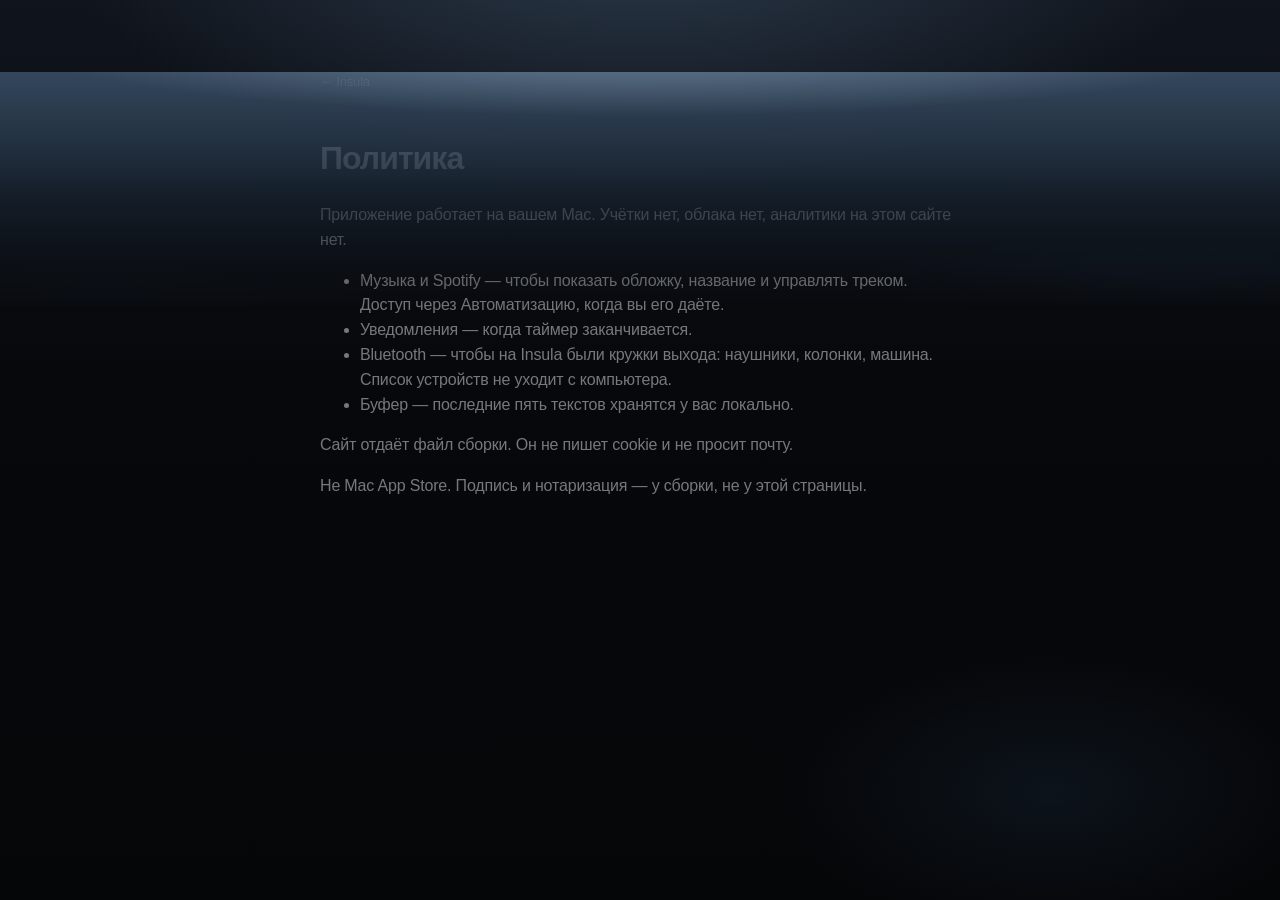
==== commit a36a0b80: "Ship Insula branding, guide fixes, and timed lyrics. Rename copy to Insula, harden the onboarding ca" ====
--- a/site/privacy.html
+++ b/site/privacy.html
@@ -3,7 +3,7 @@
 <head>
   <meta charset="utf-8">
   <meta name="viewport" content="width=device-width, initial-scale=1">
-  <title>Политика — Island</title>
+  <title>Политика — Insula</title>
   <link rel="icon" href="favicon.svg" type="image/svg+xml">
   <link rel="stylesheet" href="site.css">
 </head>
@@ -11,13 +11,13 @@
   <div class="sea" aria-hidden="true"></div>
   <div class="page">
     <article class="policy">
-      <a class="back" href="index.html">← Island</a>
+      <a class="back" href="index.html">← Insula</a>
       <h1>Политика</h1>
       <p>Приложение работает на вашем Mac. Учётки нет, облака нет, аналитики на этом сайте нет.</p>
       <ul>
         <li>Музыка и Spotify — чтобы показать обложку, название и управлять треком. Доступ через Автоматизацию, когда вы его даёте.</li>
         <li>Уведомления — когда таймер заканчивается.</li>
-        <li>Bluetooth — чтобы на острове были кружки выхода: наушники, колонки, машина. Список устройств не уходит с компьютера.</li>
+        <li>Bluetooth — чтобы на Insula были кружки выхода: наушники, колонки, машина. Список устройств не уходит с компьютера.</li>
         <li>Буфер — последние пять текстов хранятся у вас локально.</li>
       </ul>
       <p>Сайт отдаёт файл сборки. Он не пишет cookie и не просит почту.</p>
--- a/site/site.css
+++ b/site/site.css
@@ -9,6 +9,7 @@
   --blue: #2997ff;
   --ease: cubic-bezier(0.16, 1, 0.3, 1);
   --spring: cubic-bezier(0.32, 0.72, 0, 1);
+  --island-ease: cubic-bezier(0.22, 1, 0.36, 1);
   --desktop:
     radial-gradient(ellipse 100% 70% at 50% -18%, rgba(186, 214, 240, 0.55), transparent 52%),
     radial-gradient(ellipse 55% 48% at 8% 108%, rgba(64, 104, 148, 0.5), transparent 54%),
@@ -124,30 +125,193 @@
   mask-image: linear-gradient(180deg, #000 0 42%, transparent);
 }
 
+/* —— Gate: frosted glass → crack around Mac notch → shatter —— */
 .gate {
+  --gate-notch-w: var(--notch-w, 148px);
+  --gate-notch-h: var(--notch-h, 32px);
+  /* viewBox 400×240; notch spans 148 units → scale so notch matches real size */
+  --gate-crack-w: calc(var(--gate-notch-w) * 400 / 148);
+  --gate-crack-h: calc(var(--gate-notch-w) * 240 / 148);
   position: fixed;
   inset: 0;
   z-index: 40;
   pointer-events: auto;
-}
-
-.gate-veil {
+  overflow: hidden;
+}
+
+/* Hole = Mac bangs (flush top, rounded bottom) — glass everywhere else */
+.gate-frost,
+.gate-break {
+  -webkit-mask-image:
+    linear-gradient(#000 0 0),
+    url("data:image/svg+xml;utf8,<svg xmlns='http://www.w3.org/2000/svg' width='148' height='32'><path fill='black' d='M0 0h148v16a16 16 0 0 1-16 16H16A16 16 0 0 1 0 16z'/></svg>");
+  mask-image:
+    linear-gradient(#000 0 0),
+    url("data:image/svg+xml;utf8,<svg xmlns='http://www.w3.org/2000/svg' width='148' height='32'><path fill='black' d='M0 0h148v16a16 16 0 0 1-16 16H16A16 16 0 0 1 0 16z'/></svg>");
+  -webkit-mask-size: 100% 100%, var(--gate-notch-w) var(--gate-notch-h);
+  mask-size: 100% 100%, var(--gate-notch-w) var(--gate-notch-h);
+  -webkit-mask-position: 0 0, center top;
+  mask-position: 0 0, center top;
+  -webkit-mask-repeat: no-repeat;
+  mask-repeat: no-repeat;
+  -webkit-mask-composite: destination-out;
+  mask-composite: exclude;
+}
+
+.gate-frost {
   position: absolute;
   inset: 0;
-  background: #f5f5f7;
-  --hole: 170px;
-  -webkit-mask-image: radial-gradient(
-    circle at 50% 16px,
-    transparent 0,
-    transparent var(--hole),
-    #000 calc(var(--hole) + 72px)
-  );
-  mask-image: radial-gradient(
-    circle at 50% 16px,
-    transparent 0,
-    transparent var(--hole),
-    #000 calc(var(--hole) + 72px)
-  );
+  z-index: 1;
+  opacity: 0;
+  background:
+    linear-gradient(160deg, rgba(255, 255, 255, 0.28) 0%, rgba(255, 255, 255, 0.04) 45%, rgba(170, 190, 215, 0.14) 100%),
+    rgba(175, 190, 210, 0.12);
+  -webkit-backdrop-filter: blur(14px) saturate(1.1);
+  backdrop-filter: blur(14px) saturate(1.1);
+  box-shadow:
+    inset 0 1px 0 rgba(255, 255, 255, 0.5),
+    inset 0 0 100px rgba(255, 255, 255, 0.08);
+  transition: opacity 1.15s cubic-bezier(0.22, 0.8, 0.2, 1);
+}
+
+.gate-frost::after {
+  content: "";
+  position: absolute;
+  inset: 0;
+  pointer-events: none;
+  opacity: 0.22;
+  background-image:
+    linear-gradient(115deg, transparent 40%, rgba(255, 255, 255, 0.35) 49%, transparent 58%),
+    radial-gradient(ellipse 80% 40% at 20% 0%, rgba(255, 255, 255, 0.35), transparent 55%);
+  mix-blend-mode: screen;
+}
+
+.gate.is-frost .gate-frost {
+  opacity: 1;
+}
+
+.gate-break {
+  position: absolute;
+  inset: 0;
+  z-index: 2;
+  pointer-events: none;
+  opacity: 0;
+  visibility: hidden;
+}
+
+.gate-break i {
+  position: absolute;
+  inset: 0;
+  display: block;
+  background:
+    linear-gradient(
+      145deg,
+      rgba(255, 255, 255, 0.58) 0%,
+      rgba(230, 238, 248, 0.3) 36%,
+      rgba(160, 180, 205, 0.34) 70%,
+      rgba(110, 130, 160, 0.24) 100%
+    );
+  box-shadow:
+    inset 0 1px 0 rgba(255, 255, 255, 0.75),
+    inset 0 0 0 0.7px rgba(255, 255, 255, 0.4),
+    inset -10px -14px 28px rgba(70, 90, 120, 0.14);
+  opacity: 0.94;
+  transform: translate3d(0, 0, 0) rotate(0deg);
+  transform-origin: 50% 6%;
+  will-change: transform, opacity, filter;
+}
+
+.gate.is-shatter .gate-frost {
+  opacity: 0;
+  transition: none;
+  -webkit-backdrop-filter: none;
+  backdrop-filter: none;
+}
+
+.gate.is-shatter .gate-break {
+  opacity: 1;
+  visibility: visible;
+}
+
+.gate.is-shatter .gate-break i {
+  animation: gate-fly 1.65s cubic-bezier(0.16, 0.72, 0.18, 1) var(--d, 0ms) forwards;
+}
+
+@keyframes gate-fly {
+  0% {
+    opacity: 0.95;
+    filter: blur(0);
+    transform: translate3d(0, 0, 0) rotate(0deg) scale(1);
+  }
+  12% {
+    opacity: 1;
+    filter: blur(0);
+    transform: translate3d(calc(var(--tx) * 0.08), calc(var(--ty) * 0.06), 0) rotate(calc(var(--rot) * 0.15)) scale(1.01);
+  }
+  100% {
+    opacity: 0;
+    filter: blur(1.2px);
+    transform: translate3d(var(--tx), calc(var(--ty) + 18vh), 0) rotate(var(--rot)) scale(0.92);
+  }
+}
+
+.gate-crack {
+  position: absolute;
+  left: 50%;
+  top: 0;
+  z-index: 4;
+  width: var(--gate-crack-w);
+  height: var(--gate-crack-h);
+  margin: 0;
+  transform: translateX(-50%);
+  overflow: visible;
+  pointer-events: none;
+  opacity: 0;
+  filter: drop-shadow(0 0 2px rgba(255, 255, 255, 0.55));
+}
+
+.gate.is-crack .gate-crack,
+.gate.is-shatter .gate-crack {
+  opacity: 1;
+}
+
+.gate.is-shatter .gate-crack {
+  opacity: 0;
+  transition: opacity 0.2s linear;
+}
+
+.gate-crack-path {
+  fill: none;
+  stroke: rgba(255, 255, 255, 0.92);
+  stroke-width: 1.35;
+  stroke-linecap: round;
+  stroke-linejoin: round;
+  stroke-dasharray: 720;
+  stroke-dashoffset: 720;
+  transition: none;
+}
+
+.gate.is-crack .gate-crack-path {
+  transition: stroke-dashoffset 1.35s cubic-bezier(0.4, 0, 0.2, 1);
+  stroke-dashoffset: 0;
+}
+
+.gate-crack-hair {
+  fill: none;
+  stroke: rgba(230, 242, 255, 0.7);
+  stroke-width: 0.8;
+  stroke-linecap: round;
+  stroke-dasharray: 520;
+  stroke-dashoffset: 520;
+  opacity: 0;
+}
+
+.gate.is-crack .gate-crack-hair {
+  opacity: 1;
+  transition:
+    stroke-dashoffset 0.95s cubic-bezier(0.4, 0, 0.2, 1) 0.45s,
+    opacity 0.25s ease 0.45s;
+  stroke-dashoffset: 0;
 }
 
 .gate.is-done {
@@ -156,62 +320,115 @@
   transition: opacity 0.55s var(--ease);
 }
 
+body.booting {
+  background: #07080b;
+}
+
 body.booting .live-island {
   pointer-events: none;
 }
 
-body.booting .hint,
+body.booting .hint {
+  opacity: 0;
+}
+
 body.booting .menubar {
-  opacity: 0;
+  opacity: 0.35;
+  transition: opacity 0.8s var(--ease);
 }
 
 body.booting.is-night .menubar {
+  opacity: 0.55;
+}
+
+body.booting.is-shatter .menubar,
+body.booting.is-ready .menubar {
   opacity: 1;
-  transition: opacity 0.9s var(--ease) 0.2s;
-}
-
-body.booting .sea,
-body.booting .grain {
-  opacity: 0;
-}
-
-body.booting.is-night .sea {
-  opacity: 1;
-  transition: opacity 1.1s var(--ease);
-}
-
-body.booting.is-night .grain {
-  opacity: 0.045;
-  transition: opacity 1.1s var(--ease);
-}
-
-.rise,
-.rise-stay {
-  opacity: 0;
-  transition:
-    opacity 0.7s var(--ease),
-    transform 0.7s var(--ease);
-  transition-delay: 0s;
-}
-
-.rise {
-  transform: translate3d(0, 16px, 0);
-}
-
-.lid.rise {
-  transform: translate3d(0, 12px, 0);
-}
-
-.rise.is-in {
+}
+
+body.booting .sea {
   opacity: 1;
   transform: none;
-  transition-delay: calc(var(--d, 0) * 70ms);
-}
-
-.rise-stay.is-in {
+}
+
+body.booting .grain {
+  opacity: 0.035;
+  transition: opacity 0.35s linear;
+}
+
+body.booting.is-shatter .grain {
+  opacity: 0.035;
+}
+
+/* Bangs stay above glass; morph into the site island on shatter */
+body.booting .island-slot {
+  z-index: 45;
+  pointer-events: none;
+}
+
+body.booting .mac-notch {
+  z-index: 46;
+}
+
+body.booting .live-island {
+  width: var(--notch-w, 148px);
+  height: var(--notch-h, 32px);
+  border-radius: 0 0 calc(var(--notch-h, 32px) / 2) calc(var(--notch-h, 32px) / 2);
+  opacity: 0;
+  filter: none;
+  transform: none;
+  transition:
+    width 0.7s var(--spring),
+    height 0.7s var(--spring),
+    border-radius 0.7s var(--spring),
+    opacity 0.45s var(--ease);
+}
+
+body.booting .live-island .island-glass,
+body.booting .live-island .island-collapsed,
+body.booting .live-island .island-open {
+  opacity: 0;
+  transition: opacity 0.35s var(--ease);
+}
+
+body.booting.is-crack .live-island {
+  opacity: 0;
+}
+
+body.booting.is-shatter .live-island,
+body.booting.is-ready .live-island {
+  width: 268px;
+  height: 58px;
+  border-radius: 0 0 29px 29px;
   opacity: 1;
-}
-
+  filter: none;
+}
+
+body.booting.is-shatter .live-island .island-glass,
+body.booting.is-shatter .live-island .island-collapsed,
+body.booting.is-ready .live-island .island-glass,
+body.booting.is-ready .live-island .island-collapsed {
+  opacity: 1;
+  transition-delay: 0.12s;
+}
+
+/* Always on the page — no scroll-in fade.
+   Keep transform on .chart-island (it uses translate for centering). */
+.rise,
+.rise-stay,
+.rise.is-in,
+.rise-stay.is-in,
+.lid.rise,
+.lid.rise.is-in {
+  opacity: 1;
+  transition: none;
+}
+
+.rise:not(.chart-island),
+.rise-stay:not(.chart-island),
+.rise.is-in:not(.chart-island),
+.rise-stay.is-in:not(.chart-island),
+.lid.rise,
 .lid.rise.is-in {
   transform: none;
 }
@@ -292,20 +509,17 @@
 
 .island-slot {
   position: relative;
-  height: 86px;
+  /* Always reserve open size — animating this height was reflowing the whole page */
+  height: 148px;
   margin-top: -28px;
   z-index: 8;
   overflow: visible;
   pointer-events: none;
-  transition: height 0.52s var(--spring);
-}
-
-.island-slot.is-wide {
-  height: 148px;
 }
 
 .island-slot.is-taller {
   height: 220px;
+  transition: height 0.35s var(--island-ease);
 }
 
 .island-wrap {
@@ -331,22 +545,52 @@
   height: 58px;
   border-radius: 0 0 29px 29px;
   overflow: hidden;
-  isolation: isolate;
   transform: translateZ(0);
   transform-origin: top center;
-  transition:
-    width 0.52s var(--spring),
-    height 0.52s var(--spring),
-    border-radius 0.52s var(--spring);
-}
-
-.island.is-open {
+}
+
+/* Live island stays at open layout size; scale is GPU-only (no layout) */
+.live-island.island {
   width: 420px;
   height: 124px;
   border-radius: 0 0 22px 22px;
-}
-
-.island.is-open.is-tall {
+  transform: scale(0.638095, 0.467742); /* 268×58 visual */
+  transform-origin: top center;
+  transition: transform 0.48s cubic-bezier(0.22, 1, 0.36, 1);
+  will-change: transform;
+  backface-visibility: hidden;
+}
+
+.live-island.island.is-open {
+  width: 420px;
+  height: 124px;
+  transform: scale(1);
+  border-radius: 0 0 22px 22px;
+}
+
+.live-island.island.is-open.is-tall {
+  height: 198px;
+  transition:
+    transform 0.48s cubic-bezier(0.22, 1, 0.36, 1),
+    height 0.34s var(--island-ease);
+}
+
+.live-island.island.is-morphing {
+  will-change: transform;
+}
+
+.live-island.island.is-morphing .bars i {
+  animation: none !important;
+}
+
+/* Non-live islands (chart/edit) still use explicit open size */
+.island.is-open:not(.live-island) {
+  width: 420px;
+  height: 124px;
+  border-radius: 0 0 22px 22px;
+}
+
+.island.is-open.is-tall:not(.live-island) {
   height: 198px;
 }
 
@@ -362,10 +606,10 @@
   width: var(--notch-w, 148px);
   height: var(--notch-h, 32px);
   margin-left: calc(var(--notch-w, 148px) / -2);
-  border-radius: 0 0 11px 11px;
+  border-radius: 0 0 calc(var(--notch-h, 32px) / 2) calc(var(--notch-h, 32px) / 2);
   background: #000;
   pointer-events: none;
-  box-shadow: 0 1px 0 rgba(0, 0, 0, 0.65);
+  transition: border-radius 0.72s var(--island-ease);
 }
 
 .mac-cam {
@@ -422,6 +666,57 @@
   display: none;
 }
 
+/*
+  Live island: no mask cut — black .mac-notch sits on top.
+  Mask swap on open was flashing the cap (шапочка).
+  Static lyrics keep a fixed pill well mask.
+*/
+.live-island .island-glass {
+  -webkit-mask-image: none;
+  mask-image: none;
+}
+
+.lyrics-island.wraps-notch::before {
+  -webkit-mask-image: url("data:image/svg+xml;utf8,<svg xmlns='http://www.w3.org/2000/svg' width='2000' height='800'><path fill-rule='evenodd' fill='black' d='M0 0h2000v800H0zM926 0h148v16a16 16 0 0 1-16 16H942a16 16 0 0 1-16-16z'/></svg>");
+  mask-image: url("data:image/svg+xml;utf8,<svg xmlns='http://www.w3.org/2000/svg' width='2000' height='800'><path fill-rule='evenodd' fill='black' d='M0 0h2000v800H0zM926 0h148v16a16 16 0 0 1-16 16H942a16 16 0 0 1-16-16z'/></svg>");
+  -webkit-mask-size: 2000px 800px;
+  mask-size: 2000px 800px;
+  -webkit-mask-position: center top;
+  mask-position: center top;
+  -webkit-mask-repeat: no-repeat;
+  mask-repeat: no-repeat;
+}
+
+/* Chart / edit stay open — one fixed hardware cut, never swapped */
+.chart-island .island-glass,
+.edit-desk .island-glass {
+  -webkit-mask-image: url("data:image/svg+xml;utf8,<svg xmlns='http://www.w3.org/2000/svg' width='2000' height='800'><path fill-rule='evenodd' fill='black' d='M0 0h2000v800H0zM926 0h148v21a11 11 0 0 1-11 11H937a11 11 0 0 1-11-11z'/></svg>");
+  mask-image: url("data:image/svg+xml;utf8,<svg xmlns='http://www.w3.org/2000/svg' width='2000' height='800'><path fill-rule='evenodd' fill='black' d='M0 0h2000v800H0zM926 0h148v21a11 11 0 0 1-11 11H937a11 11 0 0 1-11-11z'/></svg>");
+  -webkit-mask-size: 2000px 800px;
+  mask-size: 2000px 800px;
+  -webkit-mask-position: center top;
+  mask-position: center top;
+  -webkit-mask-repeat: no-repeat;
+  mask-repeat: no-repeat;
+}
+
+.island-slot.is-wide .mac-notch,
+.chart-island .mac-notch,
+.edit-desk .mac-notch {
+  border-radius: 0 0 11px 11px;
+}
+
+.lid-notch .lid-cap.wraps-notch::before {
+  -webkit-mask-image: url("data:image/svg+xml;utf8,<svg xmlns='http://www.w3.org/2000/svg' width='2000' height='800'><path fill-rule='evenodd' fill='black' d='M0 0h2000v800H0zM944 0h112v13a13 13 0 0 1-13 13H957a13 13 0 0 1-13-13z'/></svg>");
+  mask-image: url("data:image/svg+xml;utf8,<svg xmlns='http://www.w3.org/2000/svg' width='2000' height='800'><path fill-rule='evenodd' fill='black' d='M0 0h2000v800H0zM944 0h112v13a13 13 0 0 1-13 13H957a13 13 0 0 1-13-13z'/></svg>");
+  -webkit-mask-size: 2000px 800px;
+  mask-size: 2000px 800px;
+  -webkit-mask-position: center top;
+  mask-position: center top;
+  -webkit-mask-repeat: no-repeat;
+  mask-repeat: no-repeat;
+}
+
 .island-collapsed,
 .island-open {
   position: absolute;
@@ -430,26 +725,41 @@
   color: white;
 }
 
-.live-island .island-collapsed,
-.live-island .island-open {
+.live-island .island-collapsed {
+  /* True closed size; counter-scale undoes shell scale → crisp mini UI */
   inset: auto;
   top: 0;
   left: 50%;
-  transform: translateX(-50%);
-}
-
-.live-island .island-collapsed {
   width: 268px;
   height: 58px;
+  margin-left: -134px;
+  transform: scale(1.56667, 2.13793);
+  transform-origin: top center;
+  transition:
+    opacity 0.14s linear,
+    transform 0.48s cubic-bezier(0.22, 1, 0.36, 1);
+}
+
+.live-island.is-open .island-collapsed {
+  transform: scale(1);
+  opacity: 0;
+  pointer-events: none;
 }
 
 .live-island .island-open {
-  width: 420px;
-  height: 124px;
-}
-
-.live-island.is-open.is-tall .island-open {
-  height: 198px;
+  inset: 0;
+  width: auto;
+  height: auto;
+  /* Counter-scale while closed so full UI stays unstretched, clipped by shell */
+  transform: scale(1.56667, 2.13793);
+  transform-origin: top center;
+  transition:
+    opacity 0.28s cubic-bezier(0.22, 1, 0.36, 1) 0.1s,
+    transform 0.48s cubic-bezier(0.22, 1, 0.36, 1);
+}
+
+.live-island.is-open .island-open {
+  transform: scale(1);
 }
 
 .island-collapsed {
@@ -460,7 +770,7 @@
   font-size: 10px;
   font-weight: 600;
   opacity: 1;
-  transition: opacity 0.12s linear;
+  z-index: 2;
 }
 
 .mini-left {
@@ -522,29 +832,36 @@
   flex: 1;
 }
 
-.island.is-open .island-collapsed {
+
+.island-open {
+  flex-direction: column;
+  padding: 0 10px 12px;
   opacity: 0;
   pointer-events: none;
-}
-
-.island-open {
-  flex-direction: column;
-  padding: 6px 10px 12px;
-  opacity: 0;
-  visibility: hidden;
-  pointer-events: none;
-  transition:
-    opacity 0.12s linear,
-    visibility 0s linear 0.12s;
+  z-index: 1;
 }
 
 .island.is-open .island-open {
   opacity: 1;
-  visibility: visible;
   pointer-events: auto;
+}
+
+.live-island .island-open {
+  opacity: 0;
+}
+
+.live-island.is-open .island-open {
+  opacity: 1;
   transition:
-    opacity 0.2s var(--ease) 0.22s,
-    visibility 0s linear 0.22s;
+    opacity 0.28s cubic-bezier(0.22, 1, 0.36, 1) 0.1s,
+    transform 0.48s cubic-bezier(0.22, 1, 0.36, 1);
+}
+
+/* Media rides with the open layer — no second delayed pop */
+.live-island .island-open .media-row,
+.live-island .island-open .progress {
+  opacity: 1;
+  transition: none;
 }
 
 .bars {
@@ -576,7 +893,7 @@
 .ears {
   display: flex;
   align-items: center;
-  height: 32px;
+  height: var(--notch-h, 32px);
   padding: 0 2px;
 }
 
@@ -1124,6 +1441,7 @@
 
 .lid-notch .lid-cap {
   width: min(210px, 86%);
+  border-radius: 0 0 28px 28px;
 }
 
 .lid-l,
@@ -1308,23 +1626,21 @@
   font-size: 15px;
 }
 
-.chart {
+.map-stage {
+  display: grid;
+  grid-template-columns: minmax(300px, 420px) minmax(240px, 360px);
+  gap: 36px 56px;
+  align-items: center;
+  justify-content: center;
+  margin: 8px auto 0;
+  max-width: 960px;
+}
+
+.chart-island {
   position: relative;
-  min-height: 560px;
-}
-
-.legend {
-  position: absolute;
-  inset: 0;
-  pointer-events: none;
-}
-
-.chart-island {
-  position: absolute;
-  left: 50%;
-  top: 50%;
   width: 420px;
-  transform: translate(-50%, -46%);
+  max-width: 100%;
+  margin: 0 auto;
 }
 
 .chart-island::before {
@@ -1332,7 +1648,7 @@
   position: absolute;
   left: 0;
   top: 0;
-  width: 420px;
+  width: 100%;
   height: 124px;
   border-radius: 0 0 22px 22px;
   background: var(--desktop);
@@ -1343,7 +1659,7 @@
 .chart-island .island {
   position: relative;
   z-index: 1;
-  width: 420px;
+  width: 100%;
   height: 124px;
   border-radius: 0 0 22px 22px;
 }
@@ -1360,7 +1676,7 @@
 
 .tray {
   margin: 10px auto 0;
-  width: 300px;
+  width: min(300px, 100%);
   height: 50px;
   display: flex;
   align-items: center;
@@ -1403,50 +1719,170 @@
   background: rgba(255, 255, 255, 0.12);
 }
 
-.label {
-  position: absolute;
-  width: max-content;
-  max-width: 160px;
+.map-hit {
+  appearance: none;
+  -webkit-appearance: none;
+  border: 0;
+  margin: 0;
+  font: inherit;
+  color: inherit;
+  cursor: pointer;
+  background: transparent;
+  padding: 0;
+  border-radius: 8px;
+  transition: box-shadow 0.2s ease, background 0.2s ease, opacity 0.2s ease;
+}
+
+.chart-island .chip.map-hit,
+.chart-island .icon-btn.map-hit,
+.chart-island .spark.map-hit {
+  display: grid;
+  place-items: center;
+}
+
+.chart-island .art.map-hit {
+  display: block;
+}
+
+.chart-island .progress.map-hit {
+  display: flex;
+  width: 100%;
+  text-align: left;
+}
+
+.chart-island .wheels.map-hit {
+  display: flex;
+}
+
+.map-hit:focus-visible {
+  outline: 1.5px solid rgba(255, 255, 255, 0.7);
+  outline-offset: 2px;
+}
+
+.chart-island .map-hit.is-hot,
+.chart-island .chip.map-hit.is-hot,
+.chart-island .icon-btn.map-hit.is-hot {
+  opacity: 1 !important;
+  box-shadow: 0 0 0 1.5px rgba(255, 255, 255, 0.78);
+  background: rgba(255, 255, 255, 0.12);
+  border-radius: 8px;
+}
+
+.chart-island.is-picking .map-hit:not(.is-hot) {
+  opacity: 0.62;
+}
+
+.chart-island .map-hit.is-hot {
+  opacity: 1;
+}
+
+.map-story {
+  min-height: 160px;
+  padding: 18px 20px;
+  border-radius: 18px;
+  background: rgba(255, 255, 255, 0.04);
+  box-shadow: inset 0 0 0 0.7px rgba(255, 255, 255, 0.1);
+}
+
+.map-kicker {
+  margin: 0 0 10px;
+  font-size: 11px;
+  letter-spacing: 0.14em;
+  text-transform: uppercase;
+  color: rgba(255, 255, 255, 0.42);
+}
+
+.map-story-title {
+  display: block;
+  margin: 0 0 10px;
+  font-size: clamp(22px, 2.6vw, 30px);
+  font-weight: 560;
+  letter-spacing: -0.03em;
+  color: #fff;
+}
+
+.map-story-body {
+  margin: 0;
+  max-width: 32ch;
+  font-size: 15px;
+  line-height: 1.45;
+  color: rgba(243, 243, 245, 0.78);
+}
+
+
+.chart-island .chip svg,
+.chart-island .icon-btn svg,
+.chart-island .spark svg {
+  width: 12px;
+  height: 12px;
+  stroke: #fff;
+  fill: none;
+  stroke-width: 1.35;
+  pointer-events: none;
+}
+
+.chart-island .chip svg path,
+.chart-island .icon-btn svg path {
+  fill: none;
+  stroke: inherit;
+}
+
+.chart-island button.chip {
+  width: 26px;
+  height: 26px;
+  background: rgba(255, 255, 255, 0.08);
+}
+
+.chart-island button.art {
+  width: 44px;
+  height: 44px;
+  border-radius: 10px;
+  background: linear-gradient(145deg, #6b4a32, #3a2418);
+  flex-shrink: 0;
+}
+
+.map-tabs {
+  display: flex;
+  flex-wrap: wrap;
+  gap: 8px;
+  justify-content: center;
+  max-width: 820px;
+  margin: 28px auto 0;
+}
+
+.map-tab {
+  appearance: none;
+  -webkit-appearance: none;
+  border: 0;
+  margin: 0;
+  cursor: pointer;
+  font: inherit;
   font-size: 12px;
-  line-height: 1.35;
-  color: rgba(243, 243, 245, 0.78);
-}
-
-.label span {
-  display: block;
-}
-
-.label strong {
-  display: block;
-  font-size: 11px;
-  letter-spacing: 0.12em;
-  text-transform: uppercase;
-  color: #fff;
-  margin-bottom: 3px;
-  font-weight: 600;
-}
-
-.label[data-spot="timer"] { left: 0; top: 18%; }
-.label[data-spot="edit"] { right: 0; top: 8%; text-align: right; }
-.label[data-spot="guide"] { right: 4%; top: 28%; text-align: right; }
-.label[data-spot="clipboard"] { right: 0; top: 48%; text-align: right; }
-.label[data-spot="media"] { left: 0; top: 52%; }
-.label[data-spot="playlist"] { right: 2%; top: 68%; text-align: right; }
-.label[data-spot="progress"] { left: 2%; bottom: 6%; }
-.label[data-spot="anim"] { right: 4%; bottom: 4%; text-align: right; }
-
-.leaders {
-  position: absolute;
-  inset: 0;
-  width: 100%;
-  height: 100%;
-  pointer-events: none;
-}
-
-.leaders line {
-  stroke: rgba(255, 255, 255, 0.42);
-  stroke-width: 1;
-  stroke-linecap: round;
+  font-weight: 500;
+  letter-spacing: 0.02em;
+  color: rgba(255, 255, 255, 0.62);
+  padding: 8px 12px;
+  border-radius: 999px;
+  background: rgba(255, 255, 255, 0.06);
+  box-shadow: inset 0 0 0 0.7px rgba(255, 255, 255, 0.1);
+  transition: background 0.2s ease, color 0.2s ease, box-shadow 0.2s ease;
+}
+
+.map-tab:hover {
+  color: rgba(255, 255, 255, 0.88);
+  background: rgba(255, 255, 255, 0.1);
+}
+
+.map-tab[aria-selected="true"],
+.map-tab.is-on {
+  color: #0b0b0d;
+  background: #f3f3f5;
+  box-shadow: none;
+}
+
+.map-tab:focus-visible {
+  outline: 1.5px solid rgba(255, 255, 255, 0.7);
+  outline-offset: 2px;
 }
 
 .lyrics-demo {
@@ -1678,7 +2114,7 @@
   opacity: 1;
   visibility: visible;
   pointer-events: none;
-  padding-top: 8px;
+  padding-top: 0;
 }
 
 .edit-island .chip,
@@ -2369,19 +2805,13 @@
     grid-template-columns: 1fr;
   }
 
-  .chart {
-    min-height: 0;
-    display: flex;
-    flex-direction: column;
-    gap: 8px;
+  .map-stage {
+    grid-template-columns: 1fr;
+    gap: 24px;
+    justify-items: center;
   }
 
   .chart-island {
-    position: relative;
-    left: auto;
-    top: auto;
-    transform: none;
-    margin: 0 auto 8px;
     width: min(420px, 100%);
   }
 
@@ -2391,21 +2821,21 @@
     height: 124px;
   }
 
-  .legend {
-    position: static;
-    display: grid;
-    grid-template-columns: 1fr 1fr;
-    gap: 16px 18px;
-    margin-top: 22px;
-  }
-
-  .label {
-    position: static;
-    max-width: none;
-    text-align: left !important;
-  }
-
-  .leaders,
+  .map-story {
+    text-align: center;
+    min-height: 0;
+  }
+
+  .map-story-body {
+    max-width: 36ch;
+    margin-left: auto;
+    margin-right: auto;
+  }
+
+  .map-tabs {
+    margin-top: 20px;
+  }
+
   .menubar nav,
   .apple,
   .clock {
@@ -2422,26 +2852,21 @@
 }
 
 @media (max-width: 520px) {
-  .live-island:not(.is-open) {
-    width: min(268px, calc(100vw - 24px));
-  }
-
-  .live-island.is-open {
+  .live-island.island {
     width: min(420px, calc(100vw - 24px));
-    height: 138px;
-  }
-
-  .live-island .island-open {
-    width: min(420px, calc(100vw - 24px));
-    height: 138px;
-  }
-
-  .live-island.is-open.is-tall {
-    height: 210px;
-  }
-
-  .live-island.is-open.is-tall .island-open {
-    height: 210px;
+    height: 124px;
+  }
+
+  .live-island.island.is-open.is-tall {
+    height: 198px;
+  }
+
+  .island-slot {
+    height: 148px;
+  }
+
+  .island-slot.is-taller {
+    height: 220px;
   }
 
   .notch-row {
@@ -2468,9 +2893,6 @@
     margin-bottom: -48px;
   }
 
-  .legend {
-    grid-template-columns: 1fr;
-  }
 
   .lyrics-card {
     left: 8%;
@@ -2484,12 +2906,20 @@
 }
 
 @media (prefers-reduced-motion: reduce) {
+  .live-island.island,
+  .live-island .island-collapsed,
+  .live-island .island-open {
+    transition-duration: 0.01ms !important;
+  }
+
   .island,
   .island-collapsed,
   .island-open,
   .bars i,
   .gate,
-  .gate-veil,
+  .gate-frost,
+  .gate-break,
+  .gate-crack,
   .rise,
   .rise-stay,
   .menubar,
